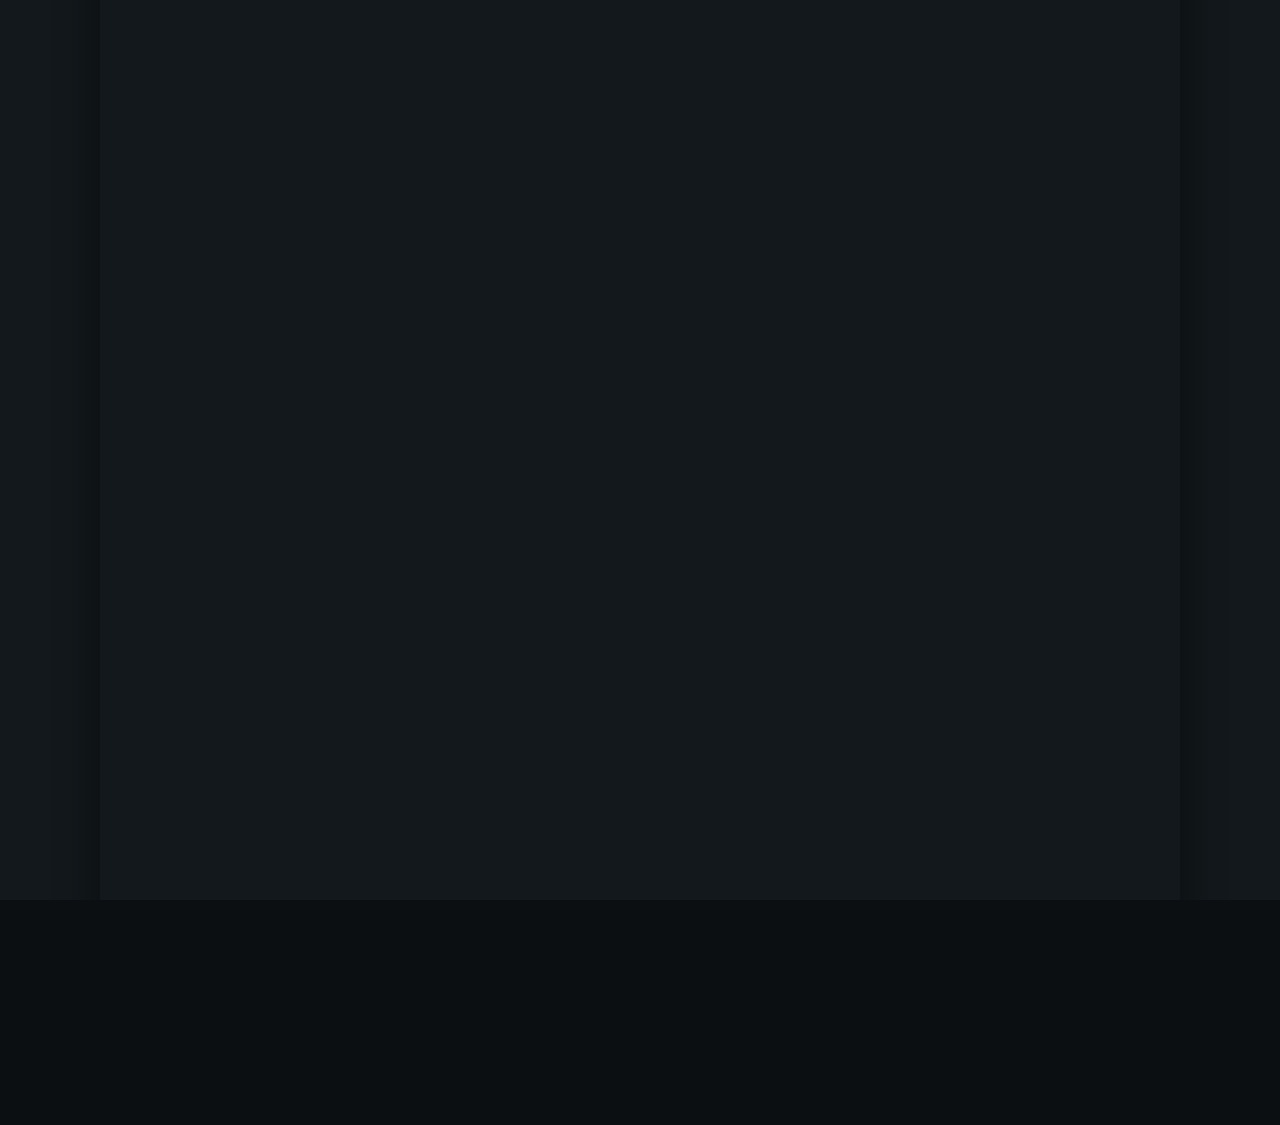
==== src/index.html @ f18b067b "Update Open Graph meta tags in index.html" ====
<!DOCTYPE html>
<html lang="en">
<head>
  <!-- 1. Technical Basics -->
  <meta charset="UTF-8">
  <meta name="viewport" content="width=device-width, initial-scale=1.0, maximum-scale=1.0, user-scalable=no">
  <meta http-equiv="X-UA-Compatible" content="IE=edge">

  <!-- 2. SEO & Target Audience -->
  <title>Erratic Enfants | A 2 minute break from your students</title>
  <meta name="description" content="A quick, 2-minute classroom wellbeing reset designed for first-year teachers to manage stress, reduce cognitive overload, and regain emotional calm.">
  <meta name="keywords" content="first year teacher stress, teacher wellbeing, classroom mindfulness, 2 minute teacher reset">
  
  <!-- 3. Social Sharing (Open Graph) -->
  <meta property="og:type" content="website">
  <meta property="og:title" content="2-Minute Classroom Reset for Stressed Teachers">
  <meta property="og:description" content="Take a quick 2-minute mental break tailored for first-year educators.">
  <meta property="og:image" content="https://i0.wp.com/ubercrawl.net/wp-content/uploads/2017/10/terminus_logo.gif">
  <meta property="og:url" content="https://ubercrawl.net/5003-2/">

  <!-- 4. Mobile & PWA Optimizations -->
  <meta name="theme-color" content="#12181b">
  <meta name="apple-mobile-web-app-capable" content="yes">
  <meta name="apple-mobile-web-app-status-bar-style" content="black-translucent">
  <meta name="apple-mobile-web-app-title" content="Erratic Enfants">

  <!-- 5. App Icons & Stylesheets -->

  <!-- Main Favicon for Browser Tabs -->
  <link rel="icon" href="https://gravatar.com/userimage/11521900/d6bcfacd816d69a3e2a8c430d245de04.jpeg?size=32" type="image/jpeg">

  <!-- High-Resolution Touch Icon for Mobile Home Screens -->
  <link rel="apple-touch-icon" href="https://gravatar.com/userimage/11521900/d6bcfacd816d69a3e2a8c430d245de04.jpeg?size=180">
  

  <link rel="stylesheet" href="styles.css">
</head>

<body>
  <div class="app-viewport">
    <main class="app-canvas">
      <header class="app-header">
        <!-- App Header / Timer -->
      </header>
      
      <section class="app-body">
        <!-- 2-Minute Wellbeing Micro-Flow -->
      </section>
    </main>
  </div>
</body>
</html>
---- src/styles.css ----
/* Reset and ensure the viewport occupies full device screen */
html, body {
  margin: 0;
  padding: 0;
  height: 100vh;
  width: 100vw;
  background-color: #0b0f12; /* Dark ambient background outside the app frame */
  overflow: hidden; /* Prevents unwanted full-page scrollbars */
}

/* Parent container: Centers the app frame on any screen size */
.app-viewport {
  display: flex;
  justify-content: center;
  align-items: center;
  width: 100%;
  height: 100vh;
  padding: 1rem;
  box-sizing: border-box;
}

/* The locked 1080x1350 canvas frame */
.app-canvas {
  /* 1. Dimensions and Aspect Ratio */
  width: 100%;
  max-width: 1080px;
  max-height: 1350px;
  aspect-ratio: 4 / 5; /* Enforces 1080:1350 proportion dynamically */

  /* 2. Visual & Layout Controls */
  background-color: #12181b; /* Internal app dark background */
  border-radius: 24px;
  box-shadow: 0 20px 40px rgba(0, 0, 0, 0.5);
  display: flex;
  flex-direction: column;
  position: relative;
  overflow: hidden; /* Clips any overflowing elements inside the canvas */
}

/* Flex layout inside canvas so content fills height naturally */
.app-header {
  padding: 2rem;
  flex-shrink: 0;
}

.app-body {
  flex: 1;
  display: flex;
  flex-direction: column;
  justify-content: center;
  align-items: center;
  padding: 2rem;
}

/* 1. Root Variables: Desaturated, low-stimulation palette */
:root {
  /* Dark Slate / Charcoal Backgrounds (Avoid pure #000000) */
  --bg-primary: #12181b;       /* Deep slate/charcoal base */
  --bg-surface: #1e262b;       /* Elevated surface for cards/containers */
  --bg-card: #283238;          /* Lightly elevated interactive surface */

  /* Muted Accents & Calming Hues */
  --accent-sage: #8ab49c;      /* Calming sage green for primary actions */
  --accent-teal: #6db3b1;      /* Soft teal for secondary highlights */
  --accent-lavender: #a3a7db;  /* Soft lavender for subtle indicators */

  /* Readable Text Colors (Avoid pure #FFFFFF) */
  --text-primary: #e0e6ed;     /* Soft off-white for primary headlines */
  --text-secondary: #94a3b8;   /* Muted gray for body copy & subtext */
  --text-muted: #64748b;       /* Subtle text for timers and footers */

  /* Spacing and Borders */
  --radius-smooth: 16px;       /* Soft, organic rounded corners */
  --transition-speed: 0.4s ease-in-out;
}

/* 2. Global Layout & Reset */
/* Clean, modern system font stack with zero download overhead */
body {
  font-family: 
    -apple-system,              /* Safari / iOS (San Francisco) */
    BlinkMacSystemFont,         /* Chrome / macOS */
    "SF Pro Text",              /* Apple San Francisco */
    "Segoe UI",                 /* Windows */
    Roboto,                     /* Android */
    Helvetica, Arial,           /* Fallback sans-serif */
    sans-serif;
  
  /* Rendering optimizations for high-density mobile screens */
  -webkit-font-smoothing: antialiased;
  -moz-osx-font-smoothing: grayscale;
  text-rendering: optimizeLegibility;

  background-color: var(--bg-primary);
  color: var(--text-primary);
  font-family: system-ui, -apple-system, BlinkMacSystemFont, "Segoe UI", Roboto, sans-serif;
  line-height: 1.8;
  margin: 0;
  padding: 0;
  display: flex;
  justify-content: center;
  align-items: center;
  min-height: 100vh;
  font-size: 1.1rem
}

/* 3. Single-View Container (Reduces Cognitive Load) */
.wellbeing-container {
  background-color: var(--bg-surface);
  border-radius: var(--radius-smooth);
  padding: 2rem;
  max-width: 400px;
  width: 90%;
  box-shadow: 0 10px 30px rgba(0, 0, 0, 0.3);
  text-align: center;
  transition: background-color var(--transition-speed);
}

/* 4. Typography & Readable Content */
h1 {
  color: var(--text-primary);
  font-size: 1.5rem;
  font-weight: 500;
  margin-bottom: 0.5rem;
}

p.instruction-text {
  color: var(--text-secondary);
  font-size: 1rem;
  margin-bottom: 1.5rem;
}

/* 5. Calming Micro-Interaction Control */
.reset-button {
  background-color: var(--accent-sage);
  color: var(--bg-primary);
  border: none;
  border-radius: 24px;
  padding: 0.85rem 1.75rem;
  font-size: 1rem;
  font-weight: 600;
  cursor: pointer;
  transition: transform 0.2s ease, background-color var(--transition-speed);
}

.reset-button:hover,
.reset-button:focus-visible {
  background-color: var(--accent-teal);
  outline: none;
  transform: scale(1.02);
}

/* 6. Soft Breathing Circle Animation */
.breathing-guide {
  width: 120px;
  height: 120px;
  margin: 2rem auto;
  border-radius: 50%;
  background: radial-gradient(circle, var(--accent-sage) 0%, var(--accent-teal) 100%);
  opacity: 0.8;
  animation: breathe 10s infinite ease-in-out;
}

@keyframes breathe {
  0%, 100% {
    transform: scale(0.85);
    opacity: 0.6;
  }
  50% {
    transform: scale(1.15);
    opacity: 0.95;
  }
}
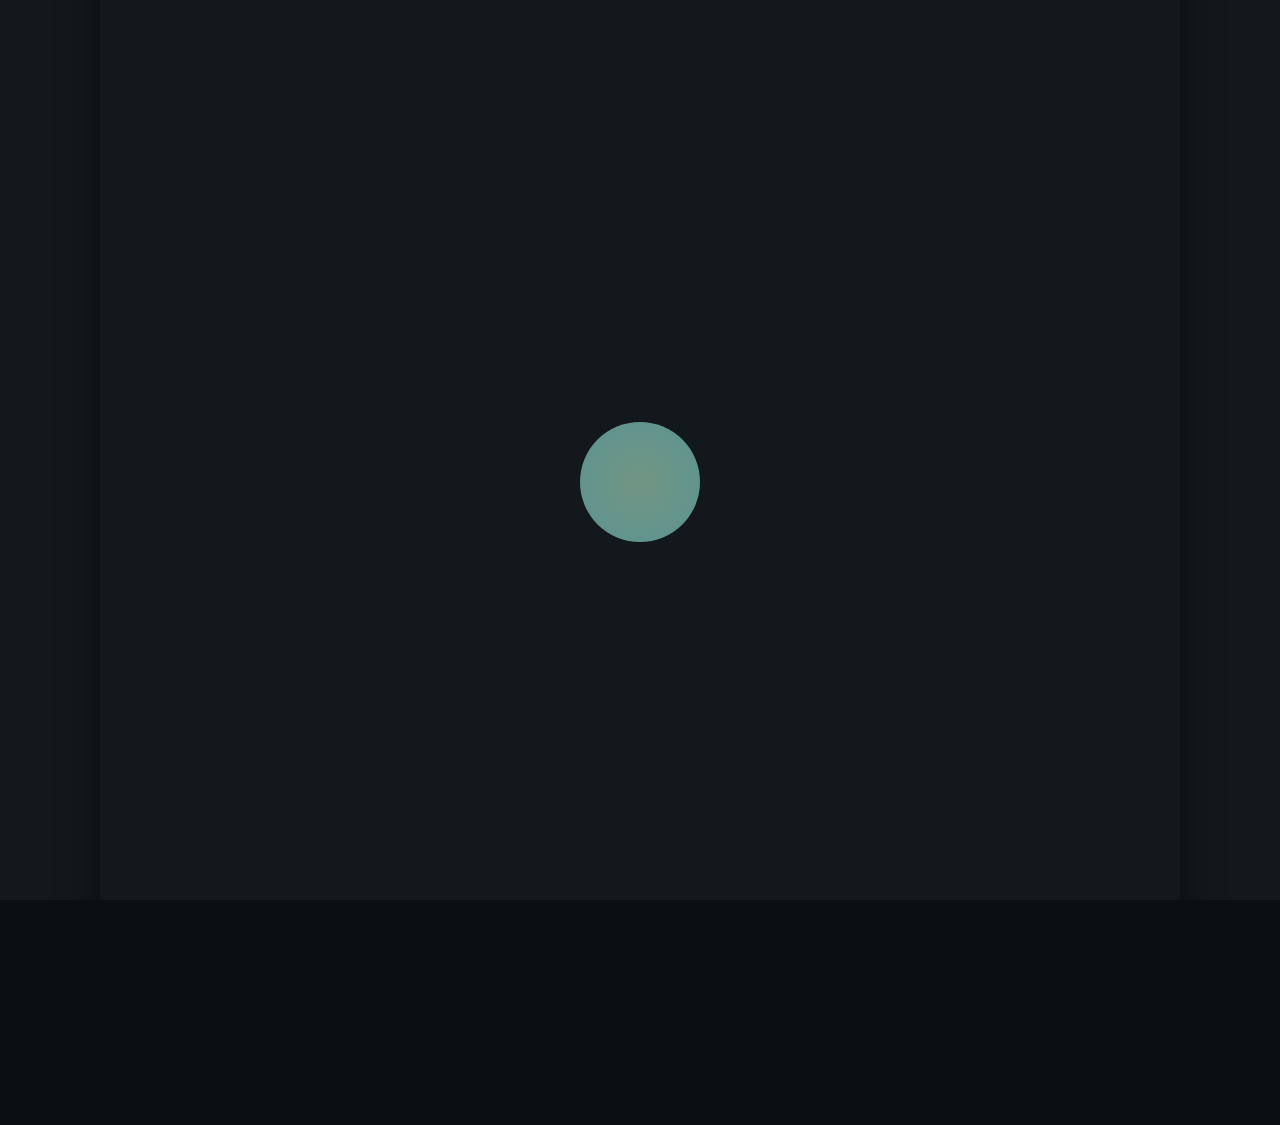
==== commit 4d1630d6: "commit" ====
--- a/src/index.html
+++ b/src/index.html
@@ -16,7 +16,7 @@
   <meta property="og:title" content="2-Minute Classroom Reset for Stressed Teachers">
   <meta property="og:description" content="Take a quick 2-minute mental break tailored for first-year educators.">
   <meta property="og:image" content="https://i0.wp.com/ubercrawl.net/wp-content/uploads/2017/10/terminus_logo.gif">
-  <meta property="og:url" content="https://ubercrawl.net/5003-2/">
+  <meta property="og:url" content="https://ubercrawl.net/5003-3/">
 
   <!-- 4. Mobile & PWA Optimizations -->
   <meta name="theme-color" content="#12181b">
@@ -44,7 +44,7 @@
       </header>
       
       <section class="app-body">
-        <!-- 2-Minute Wellbeing Micro-Flow -->
+        <div class="breathing-guide" aria-hidden="true"></div>
       </section>
     </main>
   </div>
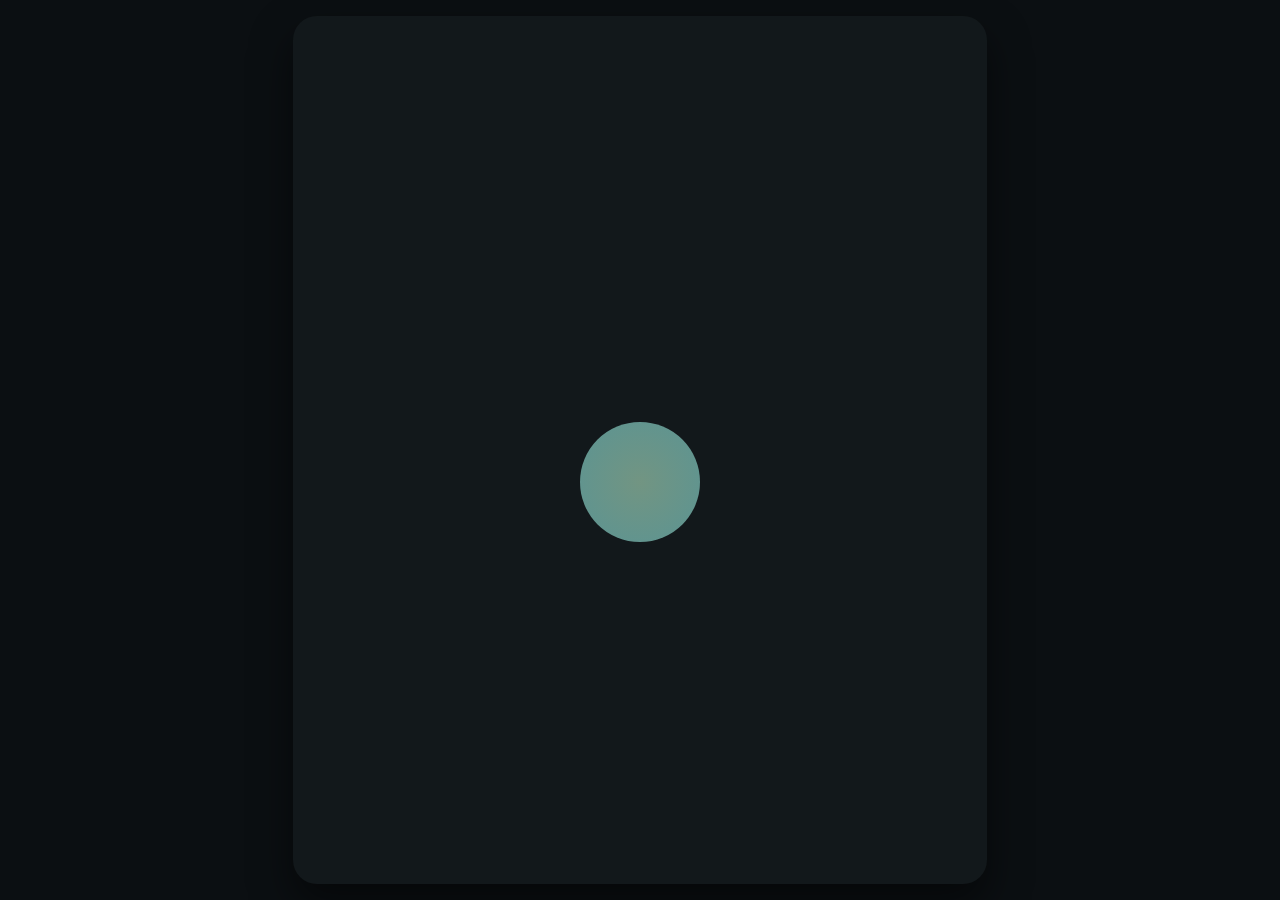
==== commit 8a14ac69: "commit" ====
--- a/src/index.html
+++ b/src/index.html
@@ -1,4 +1,4 @@
-<!DOCTYPE html>
+  <!DOCTYPE html>
 <html lang="en">
 <head>
   <!-- 1. Technical Basics -->
--- a/src/styles.css
+++ b/src/styles.css
@@ -1,9 +1,9 @@
-/* Reset and ensure the viewport occupies full device screen */
+/* Keep the browser viewport separate from the centered app canvas. */
 html, body {
   margin: 0;
   padding: 0;
-  height: 100vh;
-  width: 100vw;
+  height: 100%;
+  width: 100%;
   background-color: #0b0f12; /* Dark ambient background outside the app frame */
   overflow: hidden; /* Prevents unwanted full-page scrollbars */
 }
@@ -15,17 +15,19 @@
   align-items: center;
   width: 100%;
   height: 100vh;
+  height: 100dvh;
   padding: 1rem;
   box-sizing: border-box;
 }
 
-/* The locked 1080x1350 canvas frame */
+/* A 4:5 canvas, capped at Instagram post dimensions and scaled to fit. */
 .app-canvas {
-  /* 1. Dimensions and Aspect Ratio */
-  width: 100%;
+  width: min(1080px, calc(100vw - 2rem), calc((100dvh - 2rem) * 4 / 5));
   max-width: 1080px;
   max-height: 1350px;
   aspect-ratio: 4 / 5; /* Enforces 1080:1350 proportion dynamically */
+  box-sizing: border-box;
+  flex: none;
 
   /* 2. Visual & Layout Controls */
   background-color: #12181b; /* Internal app dark background */
@@ -91,16 +93,9 @@
   -moz-osx-font-smoothing: grayscale;
   text-rendering: optimizeLegibility;
 
-  background-color: var(--bg-primary);
   color: var(--text-primary);
   font-family: system-ui, -apple-system, BlinkMacSystemFont, "Segoe UI", Roboto, sans-serif;
   line-height: 1.8;
-  margin: 0;
-  padding: 0;
-  display: flex;
-  justify-content: center;
-  align-items: center;
-  min-height: 100vh;
   font-size: 1.1rem
 }
 
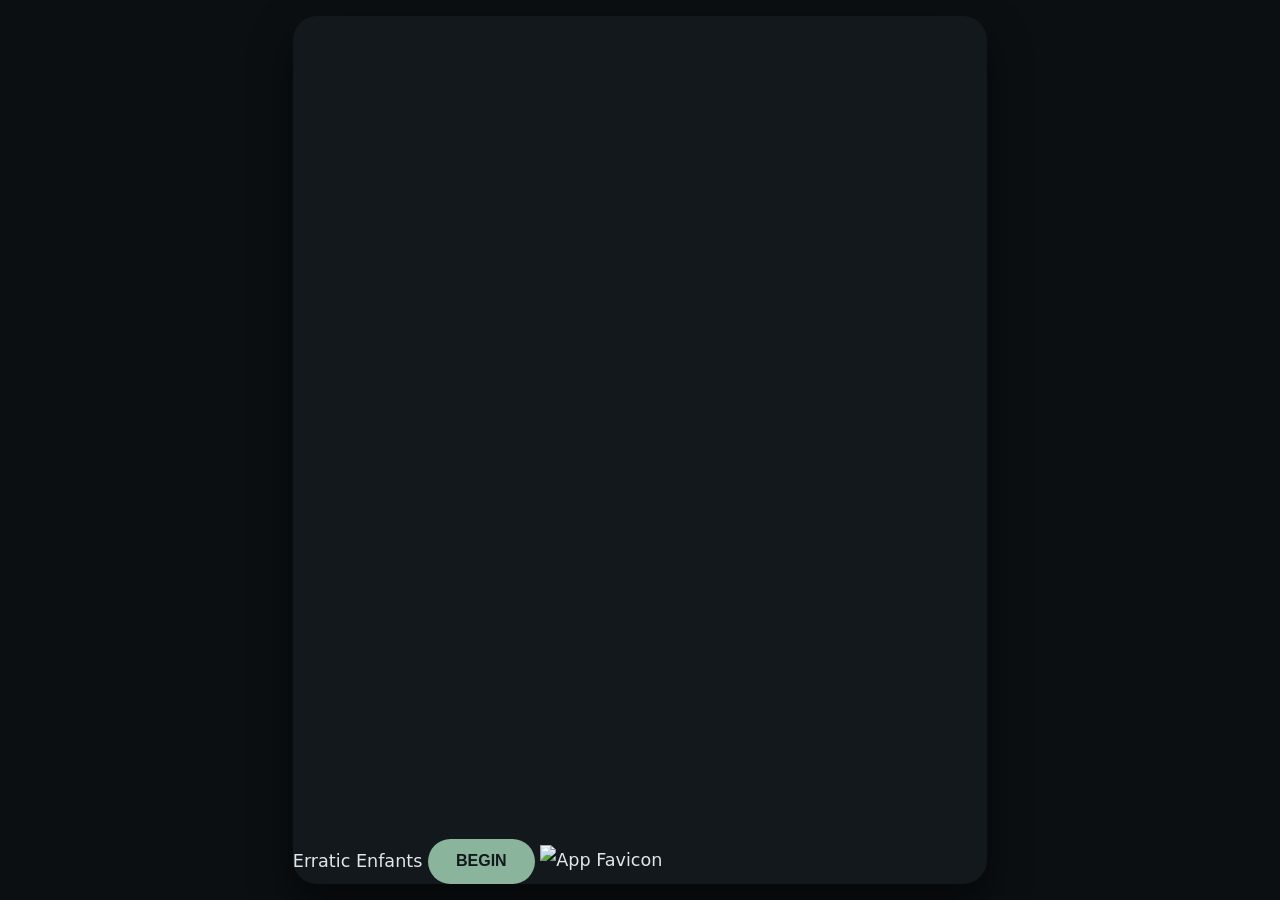
==== commit ed120820: "Refactor index.html to add landing screen and steps" ====
--- a/src/index.html
+++ b/src/index.html
@@ -38,15 +38,82 @@
 
 <body>
   <div class="app-viewport">
-    <main class="app-canvas">
-      <header class="app-header">
-        <!-- App Header / Timer -->
-      </header>
-      
-      <section class="app-body">
-        <div class="breathing-guide" aria-hidden="true"></div>
-      </section>
-    </main>
+<main class="app-canvas">
+
+  <!-- 1. Landing Screen (Active on initial load) -->
+  <section class="app-landing" id="app-landing">
+    <!-- Breathing animation container active on load -->
+    <div class="breathe" aria-label="Calming breathing exercise"></div>
+  </section>
+
+  <!-- 2. Header (Hidden on landing, appears when step-1 starts) -->
+  <header class="app-header" id="app-header" hidden>
+    <div class="progress-container">
+      <progress id="reset-progress" value="1" max="3" aria-label="Step progress"></progress>
+    </div>
+    <div class="countdown-watch" id="timer-display" aria-live="polite">0:10</div>
+  </header>
+
+  <!-- 3. Dynamic Step Sections Area -->
+  <div class="app-body">
+
+    <!-- STEP 1: Assessment / Triage -->
+    <section class="step" id="step-1" hidden>
+      <h4>I feel...</h4>
+      <div class="button-group">
+        <button type="button" class="btn-option" data-category="overworked">OVERWORKED</button>
+        <button type="button" class="btn-option" data-category="disrespected">DISRESPECTED</button>
+        <button type="button" class="btn-option" data-category="alone">ALONE</button>
+      </div>
+
+      <!-- Sub-options for OVERWORKED -->
+      <div class="sub-panel" id="panel-overworked" hidden>
+        <h4>Too much to...</h4>
+        <label><input type="radio" name="stress-source" value="grade"> GRADE</label>
+        <label><input type="radio" name="stress-source" value="plan"> PLAN</label>
+        <label><input type="radio" name="stress-source" value="relax"> RELAX</label>
+      </div>
+
+      <!-- Sub-options for DISRESPECTED -->
+      <div class="sub-panel" id="panel-disrespected" hidden>
+        <h4>I'm upset at my...</h4>
+        <label><input type="radio" name="respect" value="students-parents"> STUDENTS / PARENTS</label>
+        <label><input type="radio" name="respect" value="administrators"> ADMINISTRATORS</label>
+        <label><input type="radio" name="respect" value="own-failings"> OWN FAILINGS</label>
+      </div>
+
+      <!-- Sub-options for ALONE -->
+      <div class="sub-panel" id="panel-alone" hidden>
+        <h4>A word that describes what you're feeling:</h4>
+        <input type="text" id="textbox-alone" placeholder="Type a word..." />
+      </div>
+    </section>
+
+    <!-- STEP 2: Tailored Micro-Intervention -->
+    <section class="step" id="step-2" hidden>
+      <!-- Content dynamically injected based on stress-source / respect / textbox-alone -->
+      <div id="tailored-activity-container"></div>
+    </section>
+
+    <!-- STEP 3: Humorous & Inspiring Closing -->
+    <section class="step" id="step-3" hidden>
+      <ul class="reflection-list">
+        <li><strong>Teacher Humor:</strong> Random teacher joke snippet</li>
+        <li><em>"You can't make this stuff up."</em> — A year from now, you'll look back & smile.</li>
+        <li>Teaching is one of the few honorable professions left.</li>
+      </ul>
+    </section>
+
+  </div>
+
+  <!-- 4. Footer Bar -->
+  <footer class="app-footer">
+    <span class="brand-title">Erratic Enfants</span>
+    <button id="btn-begin" type="button" class="reset-button">BEGIN</button>
+    <img src="https://gravatar.com/userimage/11521900/d6bcfacd816d69a3e2a8c430d245de04.jpeg?size=32" alt="App Favicon" class="app-favicon" />
+  </footer>
+
+</main>
   </div>
 </body>
 </html>
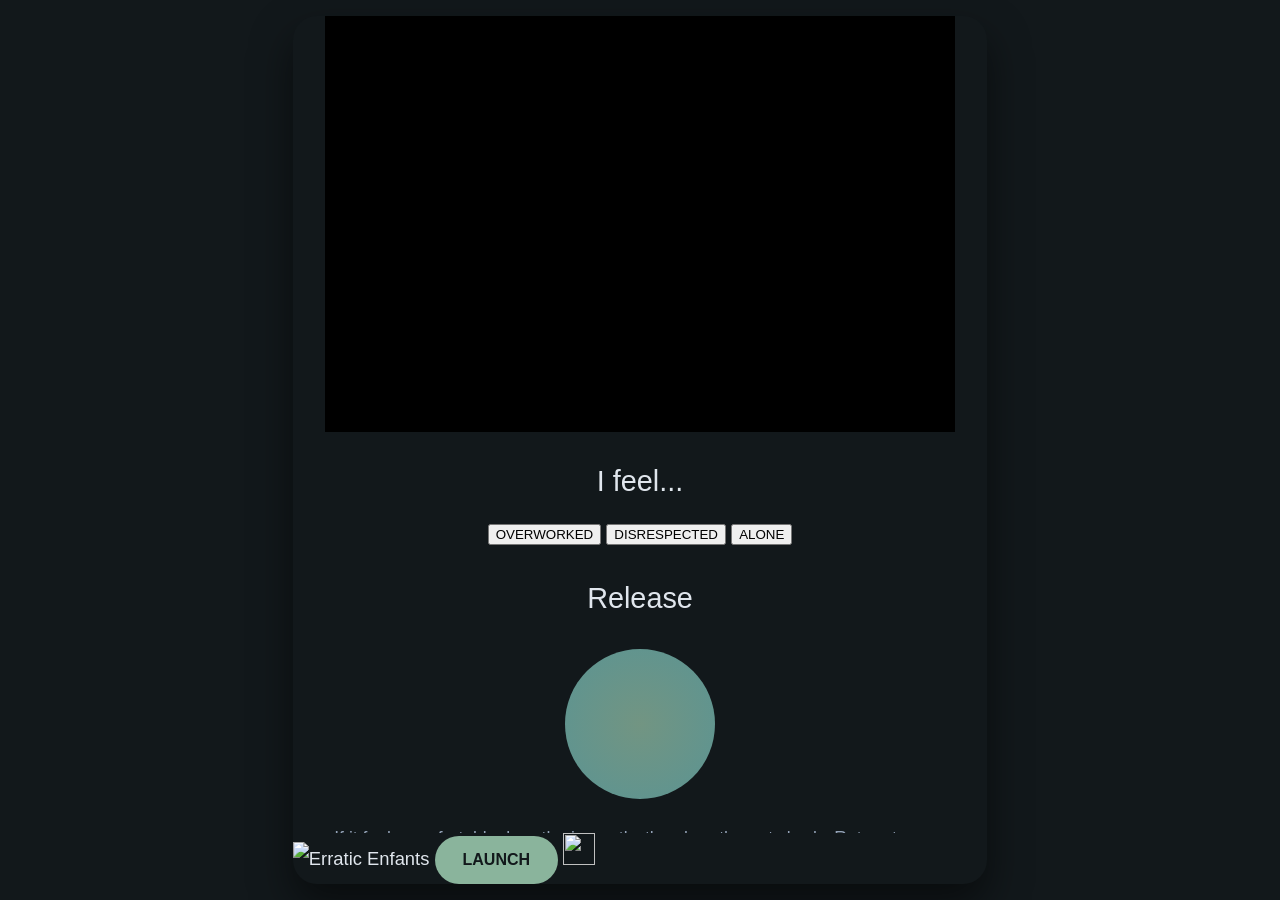
==== commit 323f01ae: "Refactor index.html for SEO and structure enhancements Updated HTML structure and added meta tags fo" ====
--- a/src/index.html
+++ b/src/index.html
@@ -1,14 +1,20 @@
-  <!DOCTYPE html>
+<!DOCTYPE html>
 <html lang="en">
 <head>
+
   <!-- 1. Technical Basics -->
+
   <meta charset="UTF-8">
-  <meta name="viewport" content="width=device-width, initial-scale=1.0, maximum-scale=1.0, user-scalable=no">
+  <meta name="viewport" content="width=device-width, initial-scale=1.0">
+  <meta name="theme-color" content="#12181b">
+  <title>Erratic Enfants | A brief classroom reset</title>
+  <meta name="description" content="A brief, supportive reset for first-year teachers.">
+
   <meta http-equiv="X-UA-Compatible" content="IE=edge">
 
   <!-- 2. SEO & Target Audience -->
   <title>Erratic Enfants | A 2 minute break from your students</title>
-  <meta name="description" content="A quick, 2-minute classroom wellbeing reset designed for first-year teachers to manage stress, reduce cognitive overload, and regain emotional calm.">
+  
   <meta name="keywords" content="first year teacher stress, teacher wellbeing, classroom mindfulness, 2 minute teacher reset">
   
   <!-- 3. Social Sharing (Open Graph) -->
@@ -31,89 +37,227 @@
 
   <!-- High-Resolution Touch Icon for Mobile Home Screens -->
   <link rel="apple-touch-icon" href="https://gravatar.com/userimage/11521900/d6bcfacd816d69a3e2a8c430d245de04.jpeg?size=180">
-  
 
   <link rel="stylesheet" href="styles.css">
+  <script src="script.js" defer></script>
 </head>
-
 <body>
   <div class="app-viewport">
-<main class="app-canvas">
-
-  <!-- 1. Landing Screen (Active on initial load) -->
-  <section class="app-landing" id="app-landing">
-    <!-- Breathing animation container active on load -->
-    <div class="breathe" aria-label="Calming breathing exercise"></div>
-  </section>
-
-  <!-- 2. Header (Hidden on landing, appears when step-1 starts) -->
-  <header class="app-header" id="app-header" hidden>
-    <div class="progress-container">
-      <progress id="reset-progress" value="1" max="3" aria-label="Step progress"></progress>
-    </div>
-    <div class="countdown-watch" id="timer-display" aria-live="polite">0:10</div>
-  </header>
-
-  <!-- 3. Dynamic Step Sections Area -->
-  <div class="app-body">
-
-    <!-- STEP 1: Assessment / Triage -->
-    <section class="step" id="step-1" hidden>
-      <h4>I feel...</h4>
-      <div class="button-group">
-        <button type="button" class="btn-option" data-category="overworked">OVERWORKED</button>
-        <button type="button" class="btn-option" data-category="disrespected">DISRESPECTED</button>
-        <button type="button" class="btn-option" data-category="alone">ALONE</button>
+    <main class="app-canvas">
+      <header class="app-header" id="app-header" hidden>
+        <progress
+          id="reset-progress"
+          value="0"
+          max="3"
+          aria-label="Reset progress"
+        ></progress>
+        <p
+          class="countdown-watch"
+          id="timer-display"
+          role="timer"
+          aria-label="Time remaining"
+        >0:10</p>
+      </header>
+
+      <div class="app-body">
+<section
+  class="focus-stage"
+  id="stage-land"
+  data-step="land"
+  aria-label="A pirate ship rising and falling on moonlit waves"
+  tabindex="-1"
+>
+  <svg
+    class="land-scene"
+    viewBox="0 0 300 330"
+    preserveAspectRatio="xMidYMid meet"
+    aria-hidden="true"
+    focusable="false"
+  >
+    <defs>
+      <linearGradient id="land-sky" x1="0" y1="0" x2="0" y2="1">
+        <stop class="sky-top" offset="0"/>
+        <stop class="sky-low" offset="1"/>
+      </linearGradient>
+    </defs>
+
+    <rect width="300" height="192" fill="url(#land-sky)"/>
+
+    <circle class="land-star" cx="30" cy="28" r="1.2"/>
+    <circle class="land-star" cx="120" cy="20" r="1"/>
+    <circle class="land-star" cx="190" cy="44" r="1.2"/>
+    <circle class="land-star" cx="250" cy="24" r="1"/>
+    <circle class="land-star" cx="270" cy="86" r="1.2"/>
+    <circle class="land-star" cx="40" cy="130" r="1"/>
+    <circle class="land-star" cx="220" cy="110" r="0.9"/>
+
+    <g class="land-moon">
+      <circle class="moon-glow" cx="80" cy="72" r="34"/>
+      <path class="moon-body" d="M80 52A20 20 0 0 0 80 92A30 30 0 0 1 80 52Z" transform="rotate(-25 80 72)"/>
+    </g>
+
+    <rect class="land-sea" y="190" width="300" height="140"/>
+    <path class="wave-back" d="M-40 198q20-8 40 0t40 0t40 0t40 0t40 0t40 0t40 0t40 0t40 0t40 0V330H-40Z"/>
+
+    <rect class="moon-glint" x="67" y="196" width="26" height="1.6" rx="0.8"/>
+    <rect class="moon-glint" x="71" y="202" width="18" height="1.6" rx="0.8"/>
+    <rect class="moon-glint" x="75" y="208" width="10" height="1.6" rx="0.8"/>
+
+    <g class="land-ship">
+      <path class="ship-line" d="M88 192L62 180"/>
+      <path class="ship-line" d="M160 58V192M122 96V192M212 112V176"/>
+      <path class="ship-sail" d="M139 92Q160 100 181 92L179 140Q160 148 141 140Z"/>
+      <path class="ship-sail" d="M146 70Q160 75 174 70L172 90Q160 94 148 90Z"/>
+      <path class="ship-sail" d="M104 110Q122 117 140 110L138 150Q122 156 106 150Z"/>
+      <path class="ship-sail" d="M198 120Q212 125 226 120L224 154Q212 158 200 154Z"/>
+      <path class="ship-hull" d="M88 192H232Q224 214 196 221H122Q94 216 88 192Z"/>
+      <path class="ship-hull" d="M200 176H232V192H200Z"/>
+      <path class="ship-hull" d="M160 58L184 63L160 69Z"/>
+      <rect class="ship-light" x="206" y="181" width="4" height="4"/>
+      <rect class="ship-light" x="214" y="181" width="4" height="4"/>
+      <rect class="ship-light" x="222" y="181" width="4" height="4"/>
+    </g>
+
+    <path class="wave-front" d="M-60 212q20-10 40 0t40 0t40 0t40 0t40 0t40 0t40 0t40 0t40 0t40 0V330H-60Z"/>
+  </svg>
+        </section>
+
+        <section
+          class="focus-stage"
+          id="stage-reflect"
+          data-step="reflect"
+          aria-labelledby="feeling-title"
+          tabindex="-1"
+          hidden
+        >
+          <div class="stage-content">
+            <div class="release-choice" id="reflect-choice">
+              <h1 id="feeling-title">I feel...</h1>
+              <div class="feeling-options" role="group" aria-label="Choose a feeling (optional)">
+                <button class="feeling-button" type="button" data-feeling="Overworked">
+                  OVERWORKED
+                </button>
+                <button class="feeling-button" type="button" data-feeling="Disrespected">
+                  DISRESPECTED
+                </button>
+                <button class="feeling-button" type="button" data-feeling="Alone">
+                  ALONE
+                </button>
+              </div>
+            </div>
+            <div class="overworked-source" id="overworked-source" hidden>
+              <h1 id="source-title">Too much to...</h1>
+              <fieldset class="source-options">
+                <legend class="visually-hidden">Choose a stress source</legend>
+                <label class="source-option">
+                  <input type="radio" name="environmental-source" value="Grade" data-environmental-variable>
+                  <span>GRADE</span>
+                </label>
+                <label class="source-option">
+                  <input type="radio" name="environmental-source" value="Plan" data-environmental-variable>
+                  <span>PLAN</span>
+                </label>
+                <label class="source-option">
+                  <input type="radio" name="environmental-source" value="Relax" data-environmental-variable>
+                  <span>RELAX</span>
+                </label>
+              </fieldset>
+            </div>
+            <div class="disrespected-source" id="disrespected-source" hidden>
+              <h1 id="upset-title">More respect from...</h1>
+              <fieldset class="source-options">
+                <legend class="visually-hidden">Choose who or what is upsetting you</legend>
+                <label class="source-option">
+                  <input type="radio" name="respect-source" value="Students/Parents" data-environmental-variable>
+                  <span>STUDENTS/PARENTS</span>
+                </label>
+                <label class="source-option">
+                  <input type="radio" name="respect-source" value="Administrators" data-environmental-variable>
+                  <span>ADMINISTRATORS</span>
+                </label>
+                <label class="source-option">
+                  <input type="radio" name="respect-source" value="Own Failings" data-environmental-variable>
+                  <span>OWN FAILINGS</span>
+                </label>
+              </fieldset>
+            </div>
+            <div class="alone-source" id="alone-source" hidden>
+              <h1 id="need-title">Need more...</h1>
+              <fieldset class="source-options">
+                <legend class="visually-hidden">Choose what you need more of</legend>
+                <label class="source-option">
+                  <input type="radio" name="alone-source" value="Connection" data-environmental-variable>
+                  <span>CONNECTION</span>
+                </label>
+                <label class="source-option">
+                  <input type="radio" name="alone-source" value="Support" data-environmental-variable>
+                  <span>SUPPORT</span>
+                </label>
+              </fieldset>
+            </div>
+          </div>
+        </section>
+
+        <section
+          class="focus-stage"
+          id="stage-release"
+          data-step="release"
+          aria-labelledby="release-title"
+          tabindex="-1"
+          hidden
+        >
+          <div class="stage-content">
+            <div class="release-practice" id="release-practice">
+              <h1 id="release-title">Release</h1>
+              <p class="feeling-summary" id="feeling-summary" aria-live="polite"></p>
+              <div class="breathing-guide" aria-hidden="true"></div>
+              <p class="instruction-text">
+                If it feels comfortable, breathe in gently, then breathe out slowly.
+                Return to your natural breathing whenever you like.
+              </p>
+            </div>
+          </div>
+        </section>
+
+        <section
+          class="focus-stage"
+          id="stage-recharge"
+          data-step="recharge"
+          aria-labelledby="recharge-title"
+          tabindex="-1"
+          hidden
+        >
+          <div class="stage-content">
+            <h1 id="recharge-title">Recharge</h1>
+            <p class="instruction-text">
+              One difficult moment does not define your day. Return at your own pace.
+            </p>
+            <p class="recharge-humor">
+              May the copier be kind to you today.
+            </p>
+          </div>
+        </section>
       </div>
 
-      <!-- Sub-options for OVERWORKED -->
-      <div class="sub-panel" id="panel-overworked" hidden>
-        <h4>Too much to...</h4>
-        <label><input type="radio" name="stress-source" value="grade"> GRADE</label>
-        <label><input type="radio" name="stress-source" value="plan"> PLAN</label>
-        <label><input type="radio" name="stress-source" value="relax"> RELAX</label>
-      </div>
-
-      <!-- Sub-options for DISRESPECTED -->
-      <div class="sub-panel" id="panel-disrespected" hidden>
-        <h4>I'm upset at my...</h4>
-        <label><input type="radio" name="respect" value="students-parents"> STUDENTS / PARENTS</label>
-        <label><input type="radio" name="respect" value="administrators"> ADMINISTRATORS</label>
-        <label><input type="radio" name="respect" value="own-failings"> OWN FAILINGS</label>
-      </div>
-
-      <!-- Sub-options for ALONE -->
-      <div class="sub-panel" id="panel-alone" hidden>
-        <h4>A word that describes what you're feeling:</h4>
-        <input type="text" id="textbox-alone" placeholder="Type a word..." />
-      </div>
-    </section>
-
-    <!-- STEP 2: Tailored Micro-Intervention -->
-    <section class="step" id="step-2" hidden>
-      <!-- Content dynamically injected based on stress-source / respect / textbox-alone -->
-      <div id="tailored-activity-container"></div>
-    </section>
-
-    <!-- STEP 3: Humorous & Inspiring Closing -->
-    <section class="step" id="step-3" hidden>
-      <ul class="reflection-list">
-        <li><strong>Teacher Humor:</strong> Random teacher joke snippet</li>
-        <li><em>"You can't make this stuff up."</em> — A year from now, you'll look back & smile.</li>
-        <li>Teaching is one of the few honorable professions left.</li>
-      </ul>
-    </section>
-
-  </div>
-
-  <!-- 4. Footer Bar -->
-  <footer class="app-footer">
-    <span class="brand-title">Erratic Enfants</span>
-    <button id="btn-begin" type="button" class="reset-button">BEGIN</button>
-    <img src="https://gravatar.com/userimage/11521900/d6bcfacd816d69a3e2a8c430d245de04.jpeg?size=32" alt="App Favicon" class="app-favicon" />
-  </footer>
-
-</main>
+      <footer class="app-footer">
+        <img class="brand-logo" src="img/erratic-enfants.png" alt="Erratic Enfants" width="489" height="336">
+        <button
+          id="btn-launch"
+          type="button"
+          class="reset-button"
+        >
+          LAUNCH
+        </button>
+        <a class="app-mark" href="https://gravatar.com/ubercrawl" target="_blank" rel="noopener noreferrer" aria-label="Visit Erratic Enfants on Gravatar">
+  <img
+    src="https://gravatar.com/userimage/11521900/d6bcfacd816d69a3e2a8c430d245de04.jpeg?size=64"
+    alt=""
+    width="32"
+    height="32"
+  >
+</a>
+      </footer>
+    </main>
   </div>
 </body>
 </html>
--- a/src/styles.css
+++ b/src/styles.css
@@ -1,27 +1,36 @@
-/* Keep the browser viewport separate from the centered app canvas. */
+Here is the updated, production-ready `styles.css` file. It incorporates the viewport-aware dynamic sizing formula, strict stage flow controls for the 3 Rs (*Reflect, Release, Recharge*), fluid typography, and clear single-line descriptive comments above every edit to explain how each rule supports a stressed-out teacher in her classroom.
+
+```css
+/* ==========================================================================
+   TEACHER WELLBEING APP - PRODUCTION STYLESHEET
+   Target Audience: First-Year Teachers experiencing high cognitive load
+   Framework: The 3 Rs (Reflect, Release, Recharge) - Jackman (2022)
+   ========================================================================== */
+
+/* 1. Global Viewport Reset: Eliminates browser scrollbars to avoid distracting an already overwhelmed teacher (Kim et al., 2020) */
 html, body {
   margin: 0;
   padding: 0;
-  height: 100%;
-  width: 100%;
+  height: 100vh;
+  width: 100vw;
   background-color: #0b0f12; /* Dark ambient background outside the app frame */
   overflow: hidden; /* Prevents unwanted full-page scrollbars */
 }
 
-/* Parent container: Centers the app frame on any screen size */
+/* 2. Parent Viewport Container: Centers the app frame on any screen size to lock visual focus instantly (Roeser et al., 2012) */
 .app-viewport {
   display: flex;
   justify-content: center;
   align-items: center;
   width: 100%;
   height: 100vh;
-  height: 100dvh;
   padding: 1rem;
   box-sizing: border-box;
 }
 
-/* A 4:5 canvas, capped at Instagram post dimensions and scaled to fit. */
+/* 3. Responsive 4:5 Canvas: Dynamically scales down on mobile/short viewports to prevent page scrolling during resets */
 .app-canvas {
+  /* Dynamic width calculation prevents vertical overflow on small mobile screens */
   width: min(1080px, calc(100vw - 2rem), calc((100dvh - 2rem) * 4 / 5));
   max-width: 1080px;
   max-height: 1350px;
@@ -29,19 +38,19 @@
   box-sizing: border-box;
   flex: none;
 
-  /* 2. Visual & Layout Controls */
+  /* Visual & Layout Controls */
   background-color: #12181b; /* Internal app dark background */
   border-radius: 24px;
   box-shadow: 0 20px 40px rgba(0, 0, 0, 0.5);
   display: flex;
   flex-direction: column;
   position: relative;
-  overflow: hidden; /* Clips any overflowing elements inside the canvas */
-}
-
-/* Flex layout inside canvas so content fills height naturally */
+  overflow: hidden !important; /* STRICT: Clips overflowing elements to prevent scrolling during reset */
+}
+
+/* 4. Canvas Flex Layout: Maintains a fixed header and expandable stage body for un-distracted focus */
 .app-header {
-  padding: 2rem;
+  padding: clamp(1rem, 3vw, 2rem);
   flex-shrink: 0;
 }
 
@@ -51,33 +60,33 @@
   flex-direction: column;
   justify-content: center;
   align-items: center;
-  padding: 2rem;
-}
-
-/* 1. Root Variables: Desaturated, low-stimulation palette */
+  padding: clamp(1rem, 3vw, 2rem);
+  overflow: hidden;
+}
+
+/* 5. Calming Design Variables: Muted, low-luminance palette deactivates autonomic stress arousal (Jennings et al., 2017) */
 :root {
-  /* Dark Slate / Charcoal Backgrounds (Avoid pure #000000) */
+  /* Dark Slate / Charcoal Backgrounds (Avoid pure #000000 glare) */
   --bg-primary: #12181b;       /* Deep slate/charcoal base */
   --bg-surface: #1e262b;       /* Elevated surface for cards/containers */
   --bg-card: #283238;          /* Lightly elevated interactive surface */
 
-  /* Muted Accents & Calming Hues */
-  --accent-sage: #8ab49c;      /* Calming sage green for primary actions */
-  --accent-teal: #6db3b1;      /* Soft teal for secondary highlights */
-  --accent-lavender: #a3a7db;  /* Soft lavender for subtle indicators */
-
-  /* Readable Text Colors (Avoid pure #FFFFFF) */
+  /* Muted Accents & Calming Hues for 3 Rs Stages (Jackman, 2022) */
+  --accent-sage: #8ab49c;      /* Reflect Stage: Calming sage green for present awareness */
+  --accent-teal: #6db3b1;      /* Release Stage: Soft teal for physical decompression */
+  --accent-lavender: #a3a7db;  /* Recharge Stage: Gentle lavender for positive intentions */
+
+  /* Readable Text Colors (Avoid stark pure #FFFFFF) */
   --text-primary: #e0e6ed;     /* Soft off-white for primary headlines */
   --text-secondary: #94a3b8;   /* Muted gray for body copy & subtext */
   --text-muted: #64748b;       /* Subtle text for timers and footers */
 
-  /* Spacing and Borders */
+  /* Spacing, Layout, and Animation Rhythm */
   --radius-smooth: 16px;       /* Soft, organic rounded corners */
-  --transition-speed: 0.4s ease-in-out;
-}
-
-/* 2. Global Layout & Reset */
-/* Clean, modern system font stack with zero download overhead */
+  --transition-speed: 0.5s ease-in-out; /* Slow rhythm transition speed */
+}
+
+/* 6. Typography & Optimization: Low-glare font stack optimized for rapid reading during short classroom breaks */
 body {
   font-family: 
     -apple-system,              /* Safari / iOS (San Francisco) */
@@ -93,17 +102,50 @@
   -moz-osx-font-smoothing: grayscale;
   text-rendering: optimizeLegibility;
 
+  background-color: var(--bg-primary);
   color: var(--text-primary);
-  font-family: system-ui, -apple-system, BlinkMacSystemFont, "Segoe UI", Roboto, sans-serif;
   line-height: 1.8;
-  font-size: 1.1rem
-}
-
-/* 3. Single-View Container (Reduces Cognitive Load) */
+  margin: 0;
+  padding: 0;
+  display: flex;
+  justify-content: center;
+  align-items: center;
+  min-height: 100vh;
+  font-size: clamp(1rem, 2vw, 1.15rem); /* Fluid font sizing prevents text crowding */
+}
+
+/* 7. Focus Stage Container: Enforces a single focal point per phase to reduce mental fatigue (Jennings & Greenberg, 2009) */
+.focus-stage {
+  width: 100%;
+  height: 100%;
+  display: flex;
+  flex-direction: column;
+  justify-content: center;
+  align-items: center;
+  text-align: center;
+  transition: opacity var(--transition-speed), transform var(--transition-speed);
+}
+
+/* 8. Stage 1 (Reflect): Non-judgmental prompt styling to acknowledge present stress (Lazarus & Folkman, 1984) */
+.focus-stage[data-step="reflect"] {
+  --stage-accent: var(--accent-sage);
+}
+
+/* 9. Stage 2 (Release): Somatic reset container that hides external media to prevent distraction (Taylor et al., 2021) */
+.focus-stage[data-step="release"] {
+  --stage-accent: var(--accent-teal);
+}
+
+/* 10. Stage 3 (Recharge): Card layout summarizing a positive reflection before returning to instruction (Jackman, 2022) */
+.focus-stage[data-step="recharge"] {
+  --stage-accent: var(--accent-lavender);
+}
+
+/* 11. Single-View Card Container: Minimizes cognitive complexity through simple, rounded elevation */
 .wellbeing-container {
   background-color: var(--bg-surface);
   border-radius: var(--radius-smooth);
-  padding: 2rem;
+  padding: clamp(1.5rem, 4vw, 2.5rem);
   max-width: 400px;
   width: 90%;
   box-shadow: 0 10px 30px rgba(0, 0, 0, 0.3);
@@ -111,27 +153,28 @@
   transition: background-color var(--transition-speed);
 }
 
-/* 4. Typography & Readable Content */
+/* 12. Fluid Typography: Scales headings proportionally without requiring manual screen scrolling */
 h1 {
   color: var(--text-primary);
-  font-size: 1.5rem;
+  font-size: clamp(1.3rem, 3.5vw, 1.8rem);
   font-weight: 500;
   margin-bottom: 0.5rem;
 }
 
 p.instruction-text {
   color: var(--text-secondary);
-  font-size: 1rem;
+  font-size: clamp(0.95rem, 2.5vw, 1.1rem);
   margin-bottom: 1.5rem;
 }
 
-/* 5. Calming Micro-Interaction Control */
+/* 13. High-Accessibility Control Buttons: Large touch targets with clear supportive microcopy for fast activation */
 .reset-button {
   background-color: var(--accent-sage);
   color: var(--bg-primary);
   border: none;
   border-radius: 24px;
   padding: 0.85rem 1.75rem;
+  min-height: 48px; /* Touch-friendly height */
   font-size: 1rem;
   font-weight: 600;
   cursor: pointer;
@@ -145,24 +188,27 @@
   transform: scale(1.02);
 }
 
-/* 6. Soft Breathing Circle Animation */
+/* 14. Guided Breathing Visualizer: 10-second rhythmic expand/contract cycle to lower heart rate (Birtwell et al., 2021) */
 .breathing-guide {
-  width: 120px;
-  height: 120px;
-  margin: 2rem auto;
+  width: clamp(100px, 22vw, 150px);
+  height: clamp(100px, 22vw, 150px);
+  margin: 1.5rem auto;
   border-radius: 50%;
   background: radial-gradient(circle, var(--accent-sage) 0%, var(--accent-teal) 100%);
   opacity: 0.8;
-  animation: breathe 10s infinite ease-in-out;
-}
-
-@keyframes breathe {
+  animation: breathe-cycle 10s infinite ease-in-out; /* 4s Inhale, 6s Exhale pace */
+}
+
+/* 15. Rhythmic Keyframes: 4-second expansion (inhale) and 6-second contraction (exhale) for autonomic regulation */
+@keyframes breathe-cycle {
   0%, 100% {
-    transform: scale(0.85);
+    transform: scale(0.85); /* Exhale state */
     opacity: 0.6;
   }
-  50% {
-    transform: scale(1.15);
+  40% {
+    transform: scale(1.15); /* Peak Inhale state (4s mark) */
     opacity: 0.95;
   }
 }
+
+```
